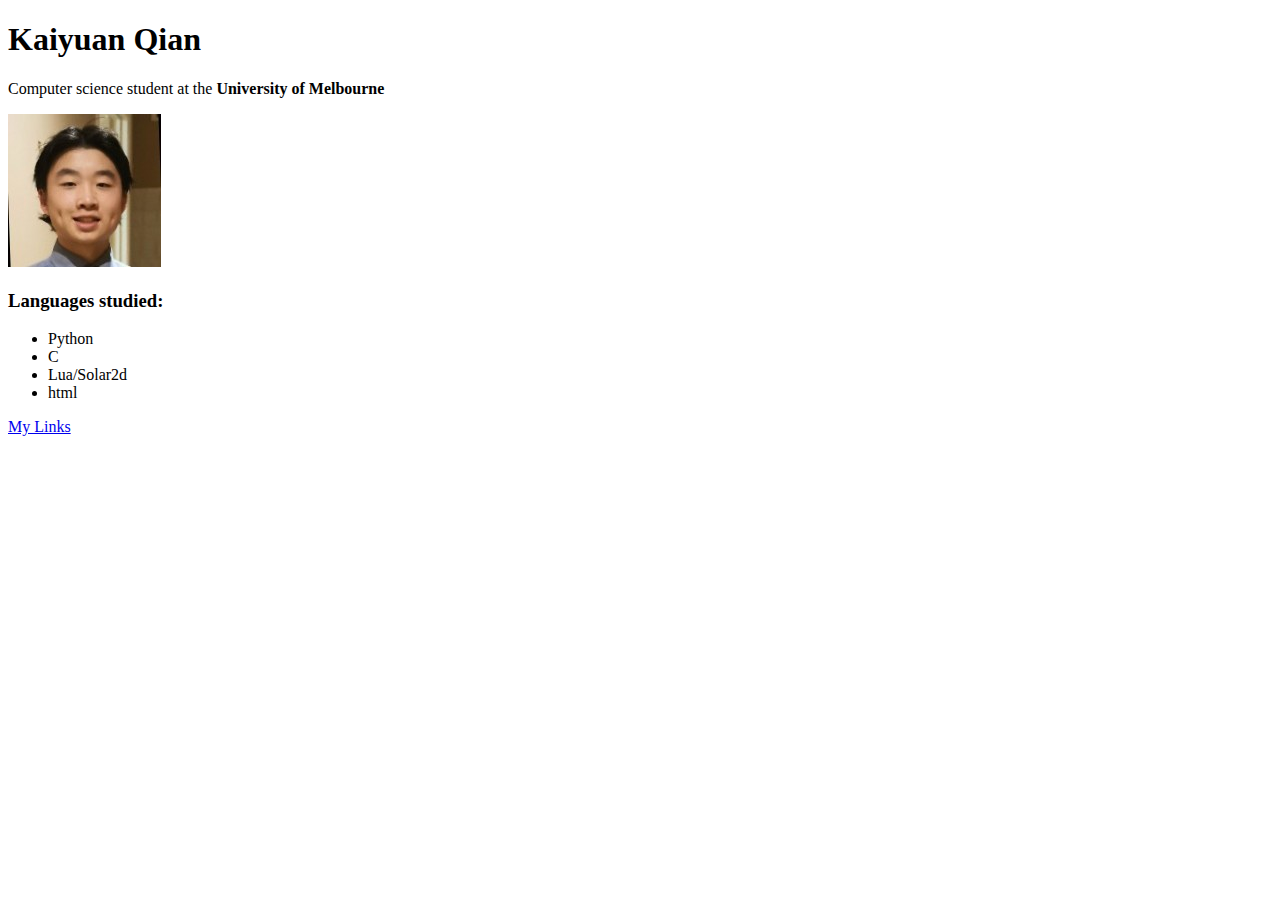
==== index.html @ 4d1cf58d "add photo of my noggin to main page" ====
<!DOCTYPE html>
<html lang="en">
    <head>
        <meta charset="UTF-8">
        <title>Kaiyuan Qian</title>
    </head>

    <body>
        <h1>Kaiyuan Qian</h1>
        
        <p>Computer science student at the <strong>University of Melbourne</strong></p>

        <img src="./images/work noggin.jpeg" alt="my pill">

        <h3>Languages studied:</h3>
        
        <ul>
            <li>Python</li>
            <li>C</li>
            <li>Lua/Solar2d</li>
            <li>html</li>
        </ul>
        
        <a href="./links/mylinks.html">My Links</a>
    </body>
</html>
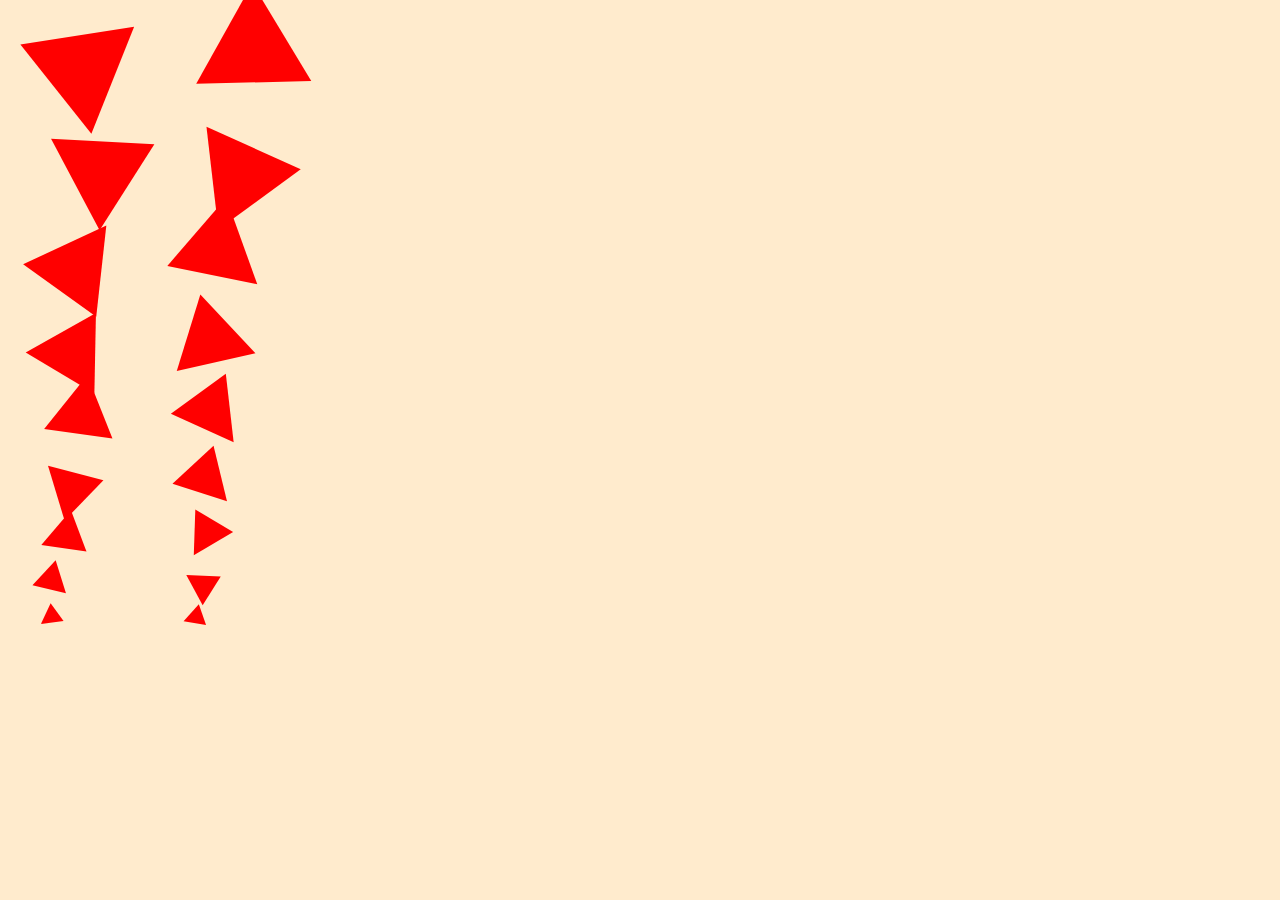
==== commit 426f82d2: "make triangles vertical and add column" ====
--- a/index.html
+++ b/index.html
@@ -3,24 +3,18 @@
     <head>
         <meta charset="UTF-8">
         <title>Kaiyuan Qian</title>
+        <link rel="stylesheet" href="styles.css">
+        <link href='https://fonts.googleapis.com/css?family=Varela Round' rel='stylesheet'>
+
+        <script src="script.js" defer></script>
     </head>
 
     <body>
-        <h1>Kaiyuan Qian</h1>
-        
-        <p>Computer science student at the <strong>University of Melbourne</strong></p>
+        <div class="triangles1">
 
-        <img src="./images/work noggin.jpeg" alt="my pill">
-
-        <h3>Languages studied:</h3>
-        
-        <ul>
-            <li>Python</li>
-            <li>C</li>
-            <li>Lua/Solar2d</li>
-            <li>html</li>
-        </ul>
-        
-        <a href="./links/mylinks.html">My Links</a>
+        </div>
+        <div class="triangles2">
+            
+        </div>
     </body>
 </html>--- a/styles.css
+++ b/styles.css
@@ -0,0 +1,19 @@
+body {
+    font-family: 'Varela Round';
+    background-color: blanchedalmond;
+    display: flex;
+}
+
+.triangles1 {
+    display: flex;
+    flex-direction: column;
+    margin-left: 30px;
+    gap: 10px;
+}
+
+.triangles2 {
+    display: flex;
+    flex-direction: column;
+    margin-left: 30px;
+    gap: 10px;
+}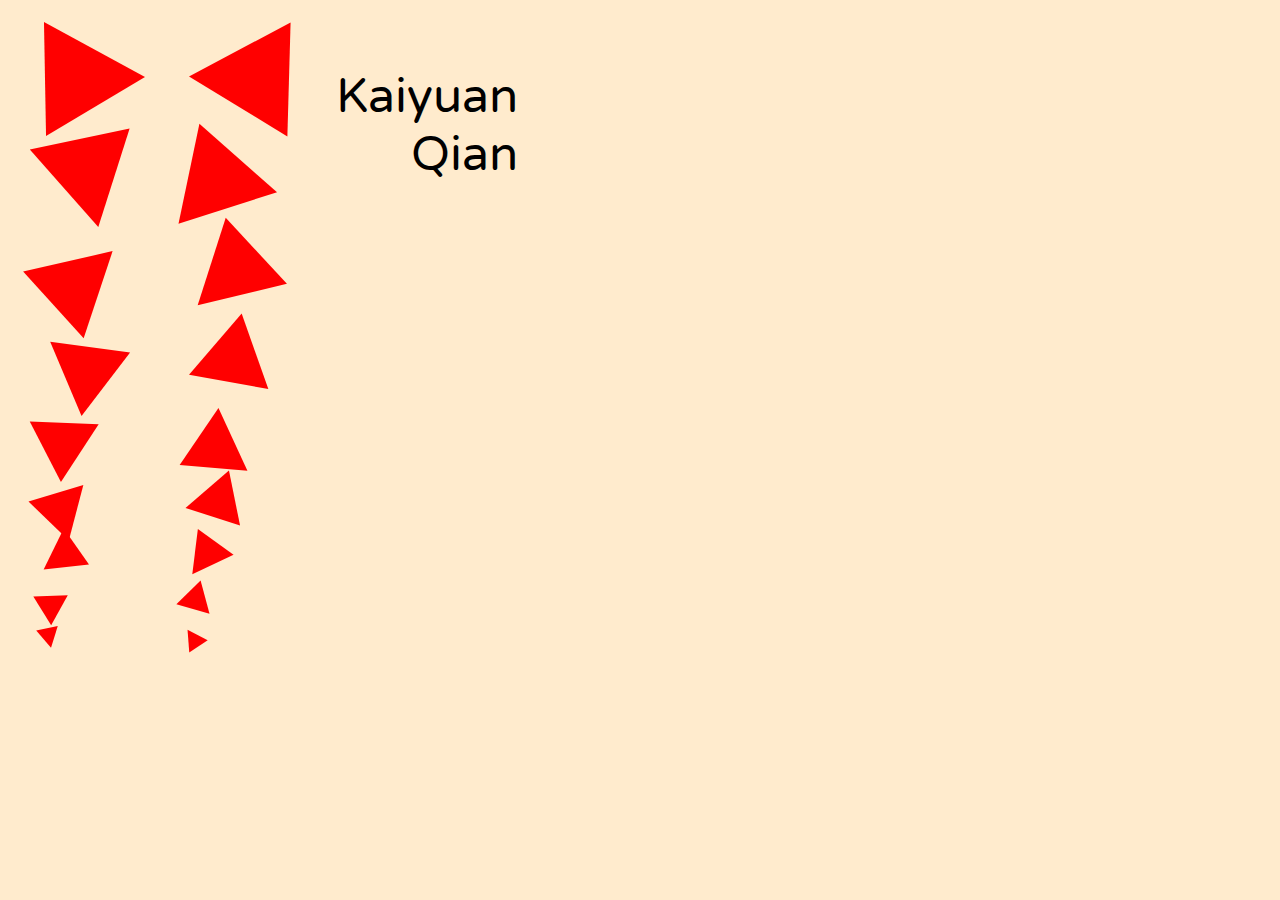
==== commit a037d4b5: "add name" ====
--- a/index.html
+++ b/index.html
@@ -14,7 +14,11 @@
 
         </div>
         <div class="triangles2">
-            
+
+        </div>
+        <div class="name">
+            <div class="first">Kaiyuan</div>
+            <div class="last">Qian</div>
         </div>
     </body>
 </html>--- a/styles.css
+++ b/styles.css
@@ -1,5 +1,5 @@
 body {
-    font-family: 'Varela Round';
+    
     background-color: blanchedalmond;
     display: flex;
 }
@@ -8,6 +8,7 @@
     display: flex;
     flex-direction: column;
     margin-left: 30px;
+    margin-top: 20px;
     gap: 10px;
 }
 
@@ -15,5 +16,23 @@
     display: flex;
     flex-direction: column;
     margin-left: 30px;
+    margin-top: 20px;
     gap: 10px;
+}
+
+.name {
+    display: flex;
+    flex-direction: column;
+    margin-left: 40px;
+    margin-top: 60px;
+    font-family: 'Varela Round';
+}
+
+.name .first {
+    font-size: 48px;
+}
+
+.name .last {
+    font-size: 48px;
+    margin-left: auto;
 }